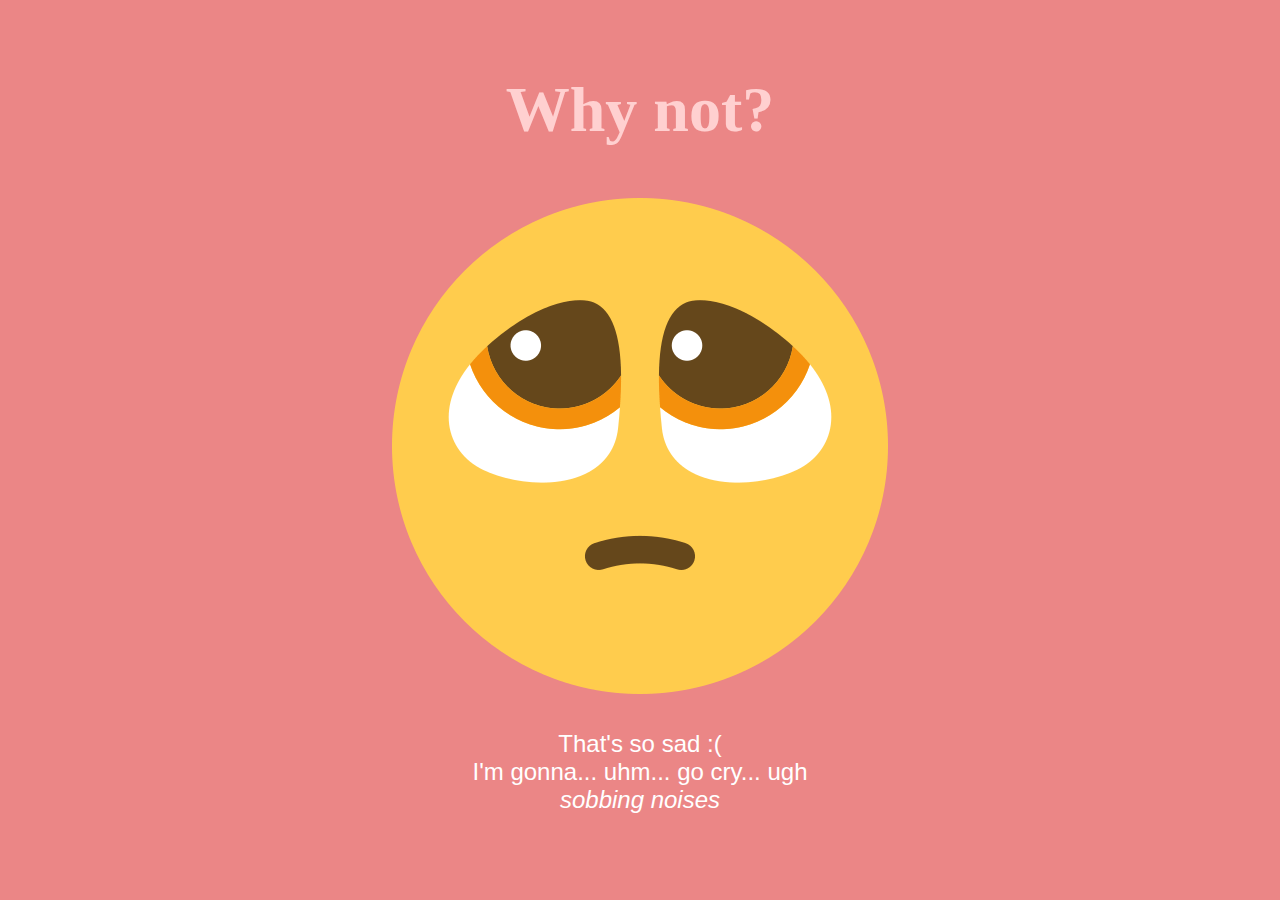
==== no.html @ 5cda06ea "Add files via upload" ====
<!DOCTYPE html>
<html lang="en">
<head>
    <meta charset="UTF-8">
    <meta name="viewport" content="width=device-width, initial-scale=1.0">
    <title>NO</title>
    <link rel="stylesheet" href="style1.css">
</head>
<body>
    <h1>Why not?</h1>
    <img id="pleading" src="pleading.png" alt="pleading face">
    <p>That's so sad :(<br>I'm gonna... uhm... go cry... ugh<br>
        <em>sobbing noises</em></p>
</body>
</html>
---- style1.css ----
*{
    text-align: center;
}

h1{
    font-family: "French Script MT";
    color: rgb(255, 208, 208);
    font-size: 4em;
    padding-top: 30px;
}

/*h1#h1p1{
    text-align: center;
}*/

p{
    font-family: 'Trebuchet MS', 'Lucida Sans Unicode', 'Lucida Grande', 'Lucida Sans', Arial, sans-serif;
    color: white;
    font-size: 1.5em;
}

button{
    font-family: 'Trebuchet MS';
    background-color: #e24747;
    border: none;
    color: white;
    font-size: 32px;
    padding: 8px 10px;
    border-radius: 12px;
    cursor: pointer;
    /*margin-left: 20px;*/
}
body{
    background-color: #eb8686;
}

div{
    margin: auto;
    width: 13%;
}

img{
    border: 5px solid #e24747;
    border-radius: 20px;
}

img#lava{
    margin-top: 60px;
}
img#pleading{
    border: none;
}
@font-face{
    font-family: "AffYours";
    src: url("/1.ttf") format(truetype);
}

@font-face{
    font-family: "Comic Sans MS";
    src: url("/comic.ttf") format(truetype); 
}
@font-face{
    font-family: "Romantic";
    src: url("/Romantic.ttf") format(truetype);
}
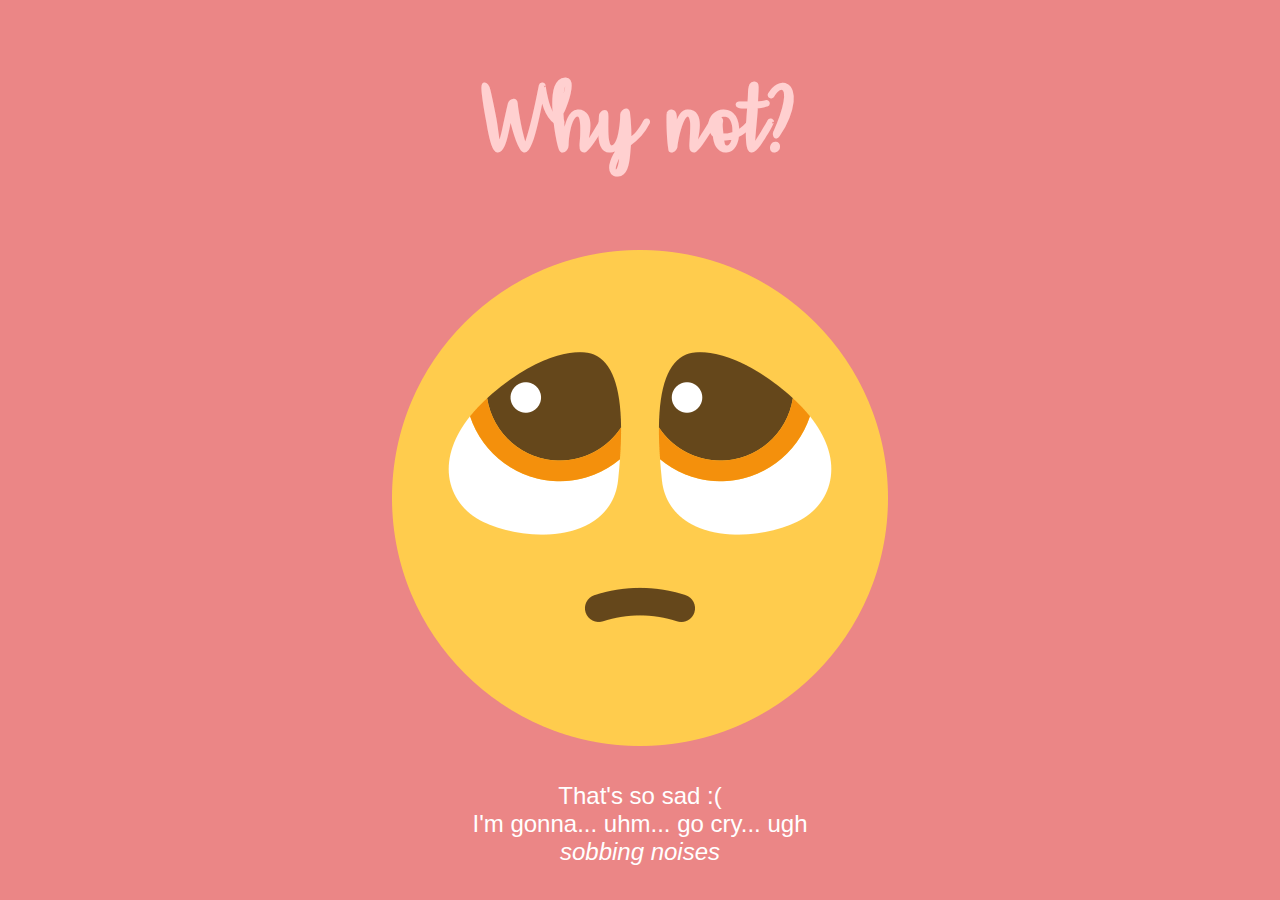
==== commit e8c5c5d3: "Add files via upload" ====
--- a/no.html
+++ b/no.html
@@ -4,11 +4,11 @@
     <meta charset="UTF-8">
     <meta name="viewport" content="width=device-width, initial-scale=1.0">
     <title>NO</title>
-    <link rel="stylesheet" href="style1.css">
+    <link rel="stylesheet" href="css/style.css">
 </head>
 <body>
     <h1>Why not?</h1>
-    <img id="pleading" src="pleading.png" alt="pleading face">
+    <img id="pleading" src="pictures/pleading.png" alt="pleading face">
     <p>That's so sad :(<br>I'm gonna... uhm... go cry... ugh<br>
         <em>sobbing noises</em></p>
 </body>
--- a/css/style.css
+++ b/css/style.css
@@ -0,0 +1,57 @@
+*{
+    text-align: center;
+}
+
+h1{
+    font-family: 'AffYours';
+    color: rgb(255, 208, 208);
+    font-size: 6em;
+
+}
+
+/*h1#h1p1{
+    text-align: center;
+}*/
+
+p{
+    font-family: 'Trebuchet MS', 'Lucida Sans Unicode', 'Lucida Grande', 'Lucida Sans', Arial, sans-serif;
+    color: white;
+    font-size: 1.5em;
+}
+
+button{
+    font-family: 'Trebuchet MS';
+    background-color: #e24747;
+    border: none;
+    color: white;
+    font-size: 32px;
+    padding: 8px 10px;
+    border-radius: 12px;
+    cursor: pointer;
+    /*margin-left: 20px;*/
+}
+body{
+    background-color: #eb8686;
+}
+
+div{
+    margin: auto;
+    width: 13%;
+}
+
+img{
+    border: 5px solid #e24747;
+    border-radius: 20px;
+}
+
+img#lava{
+    margin-top: 60px;
+}
+img#pleading{
+    border: none;
+}
+
+@font-face {
+    font-family: 'AffYours';
+    src: url('/fonts/AffYours.ttf');
+}